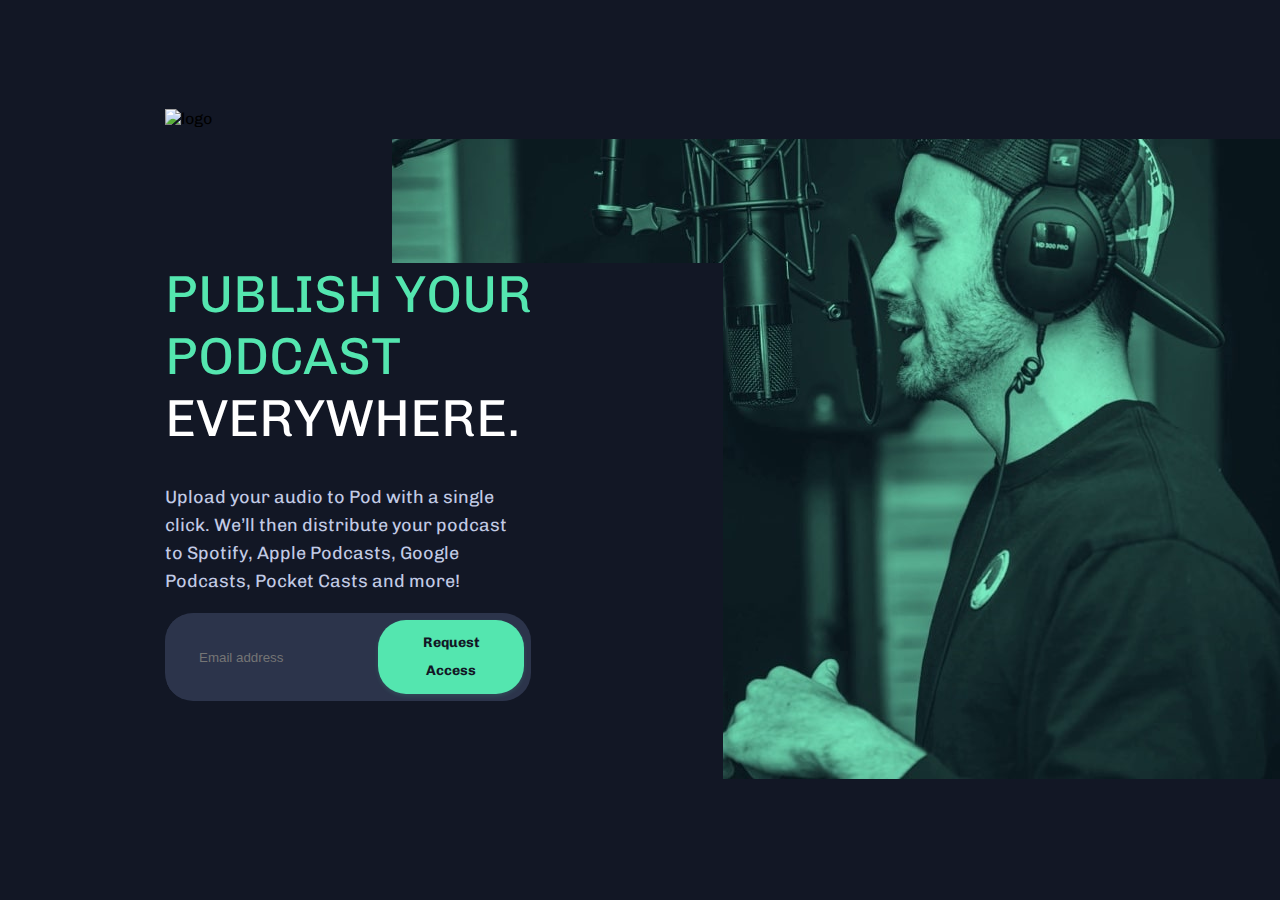
==== index.html @ a9c49633 "Pregledanje" ====
<!DOCTYPE html>
<html lang="en">

<head>
  <meta charset="UTF-8">
  <meta name="viewport" content="width=device-width, initial-scale=1.0">

  <link rel="icon" type="image/png" sizes="32x32" href="./assets/favicon-32x32.png">
  <link rel="stylesheet" href="./starter-code/style.css">
  <title>Pod request access</title>
</head>
<!-- proba -->

<body>
  <main>
    <img class="logo" src="./assets/desktop/logo.svg" alt="logo">
    <div class="container">
      <h1>Publish your podcast <span>everywhere.</span></h1>
      <p>Upload your audio to Pod with a single click.
        We’ll then distribute your podcast to Spotify,
        Apple Podcasts, Google Podcasts, Pocket Casts and more!</p>

      <form class="form">
        <input class="text" type="text" placeholder="Email address">
        <button class="request" type="button">Request Access</button>
      </form>
      <div class="label">
        <label class="message">Oops! Please check your email!</label>
      </div>

      <div class="logos">
        <img class="spotify" src="./assets/desktop/spotify.svg" alt="">
        <img class="apple" src="./assets/desktop/apple-podcast.svg" alt="">
        <img class="google" src="./assets/desktop/google-podcasts.svg" alt="">
        <img class="pocket" src="./assets/desktop/pocket-casts.svg" alt="">
      </div>
    </div>

  </main>
  <img src="./assets/desktop/bg-pattern-dots.svg" alt="" class="dots">



  <script src="./starter-code/script.js"></script>
</body>


</html>
---- starter-code/style.css ----
@import url('https://fonts.googleapis.com/css2?family=Chivo&display=swap');
body{
    margin: 0;
    padding: 0;
    box-sizing: border-box;
    background-color:  #121725;
    font-family: Chivo;
    height: 100vh;
    display: flex;
    justify-content: right;
    align-items: center;
    position: relative;
}
main{
    background-image: url(./assets/desktop/image-host.jpg);
    background-repeat: no-repeat;
    background-position: right top 30px;
    margin-left: 165px;
}
.container{
    width: 50%;
    background: #121725;
}
.container h1{
    font-family: Chivo;
    font-style: normal;
    font-weight: normal;
    font-size: 52px;
    line-height: 62px;   
    text-transform: uppercase;
    
    color: #54E6AF;
}
.container span{
    color: white;
}
.container p{
    font-family: Chivo;
    font-style: normal;
    font-weight: normal;
    font-size: 18px;
    line-height: 28px;
    color: #C2CBE5;
    width: 65%;
}
.logo{
    padding-bottom: 100px;
}
.form {
    display:flex;
    flex-direction:row;
    border:0;
    padding:2px;
    background: #2C344B;
    border-radius: 28px;
    overflow: hidden;
    width: 65%;
    justify-content: space-between;
    
  }
  
.form input {
    border:none;
    background: #2C344B;
    padding-top: 14px;
    padding-bottom: 14px;
    padding-left: 32px;
    color: white;
  }
  
.form input:focus {
    outline: none;
}
.form button:hover {
    background: #B3FFE2;
    cursor: pointer;
}
  
.form button {
    background: #54E6AF;
    box-shadow: 0px 2px 4px rgba(84, 230, 175, 0.14);
    border-radius: 28px;
    border: 0;
    font-family: Chivo;
    font-style: normal;
    font-weight: bold;
    font-size: 14px;
    line-height: 28px;
    color: #121725;
    margin-top: 5px;
    margin-bottom: 5px;
    margin-right: 5px;
    padding: 9px 27px;
  }
  .logos{
      display: flex;
      justify-content: space-between;
      align-items: center;
      margin-top: 90px;
  }
  .dots{
      position: absolute;
      bottom: 65px;
  }
.wrong .message{
    display: block;
    
}
.message{
    font-family: Chivo;
    font-style: normal;
    font-weight: normal;
    font-size: 12px;
    line-height: 14px;  
    color: #FB3E3E;
    margin-top: 5px;
    margin-left: 25px;
    display: none;
}

  

  /*-----------------
   RESPONSIVE DESIGN 
   ------------------*/

   @media screen and (max-height: 850px) {
       .dots{
          display: none; 
       }
   }
  @media screen and (max-width: 1273px) {
    .form {
        width: 80%;  
    }
  }
  @media screen and (max-width: 1065px) {
    .form {
        width: 95%;  
    }
  }
  @media screen and (max-width: 1020px){
      .container h1{
          font-size: 38px;
          line-height: 52px;
      }
  }
  /* TABLET */
  @media screen and (max-width: 923px) {
    body{
        justify-content: right;
        align-items: flex-start;
    }
    main{
        background-image: url(./assets/tablet/image-host.jpg);
        background-repeat: no-repeat;
        background-position: right;
        margin-left: 39px;
    }
    .container{
        width: 80%;
    }
    .logo{
        padding-top: 50px;
    }
    .container h1{
        font-size: 48px;
    }
    .dots{
        bottom: 0%;
        left: 4%;
    }
  }
  /* MOBILE */
  @media screen and (max-width: 525px) {
    body{ 
        display: block;
        background: url(./assets/mobile/image-host.jpg);
        background-repeat: no-repeat;
        background-size: cover;
    }
    body::before{
        content: "";
        background-color: #121725;
        position: absolute;
        top: 0;
        left: 0;
        right: 0;
        bottom: 0;
        opacity: 0.9;
    }
    .logo{
        height: 56px;
        width: 134.85px;
        margin-bottom: 10px;
        padding-bottom: 0;
    }
    main{
        background-image: none;
        margin: 0;
        background-position: top;
        display: flex;
        flex-direction: column;
        align-items: center;
        position: relative;
        
    }
    .container{
        background: none;
        display: flex;
        flex-direction: column;
        width: 90%;
    }
    .container h1{
        font-size: 26px;
        text-align: center;
        order: 1;
        line-height: 38px;
    }
    .container p{
        padding: 0;
        margin: 0;
        text-align: center;
        width: 100%;
        order: 2;
    }

    .form{
        flex-direction: column;
        background: none;
        order: 4;
        margin-bottom: 0;
        width: 100%;
    }
    .form input{
        background: #2C344B;
        border-radius: 28px;
        margin-bottom: 11px;
    }
    
    .form button{
        margin-right: 0;
    }
    .label{
        order: 5;
    }
    .logos {
        order: 3;
        margin: 50px 0;
    }
    .logos .spotify{
        height: 17px;
        width: 56px;
    }
    .logos .apple{
        height: 17px;
        width: 45px;
    }
    .logos .google{
        height: 11px;
        width: 73px;
    }
    .logos .pocket{
        height: 15px;
        width: 77px;
    }
    
    .dots{
          display: none;
    }
  }
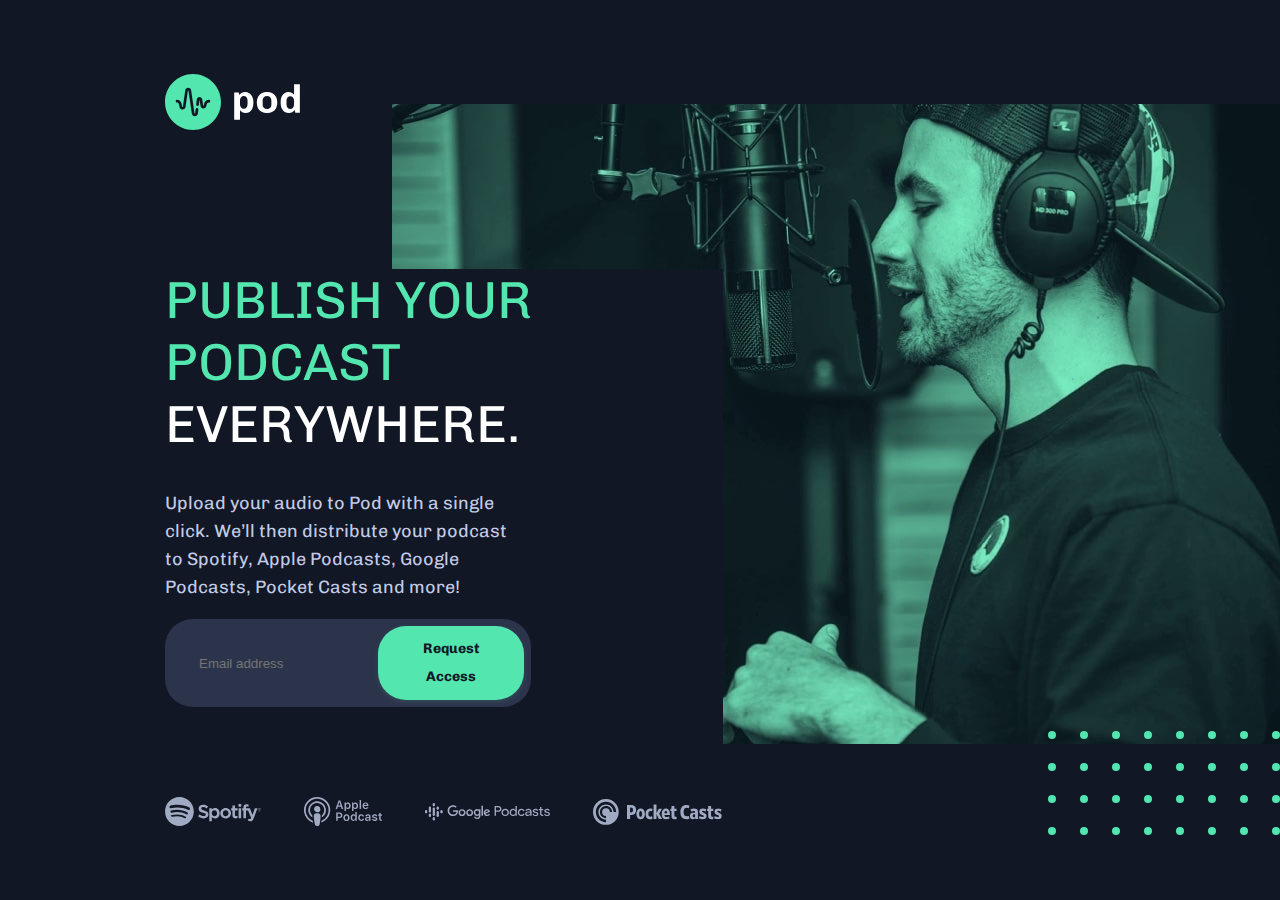
==== commit 3e51580f: "Ispravka" ====
--- a/index.html
+++ b/index.html
@@ -13,7 +13,7 @@
 
 <body>
   <main>
-    <img class="logo" src="./assets/desktop/logo.svg" alt="logo">
+    <img class="logo" src="./starter-code/assets/desktop/logo.svg" alt="logo">
     <div class="container">
       <h1>Publish your podcast <span>everywhere.</span></h1>
       <p>Upload your audio to Pod with a single click.
@@ -29,15 +29,15 @@
       </div>
 
       <div class="logos">
-        <img class="spotify" src="./assets/desktop/spotify.svg" alt="">
-        <img class="apple" src="./assets/desktop/apple-podcast.svg" alt="">
-        <img class="google" src="./assets/desktop/google-podcasts.svg" alt="">
-        <img class="pocket" src="./assets/desktop/pocket-casts.svg" alt="">
+        <img class="spotify" src="./starter-code/assets/desktop/spotify.svg" alt="">
+        <img class="apple" src="./starter-code/assets/desktop/apple-podcast.svg" alt="">
+        <img class="google" src="./starter-code/assets/desktop/google-podcasts.svg" alt="">
+        <img class="pocket" src="./starter-code/assets/desktop/pocket-casts.svg" alt="">
       </div>
     </div>
 
   </main>
-  <img src="./assets/desktop/bg-pattern-dots.svg" alt="" class="dots">
+  <img src="./starter-code/assets/desktop/bg-pattern-dots.svg" alt="" class="dots">
 
 
 
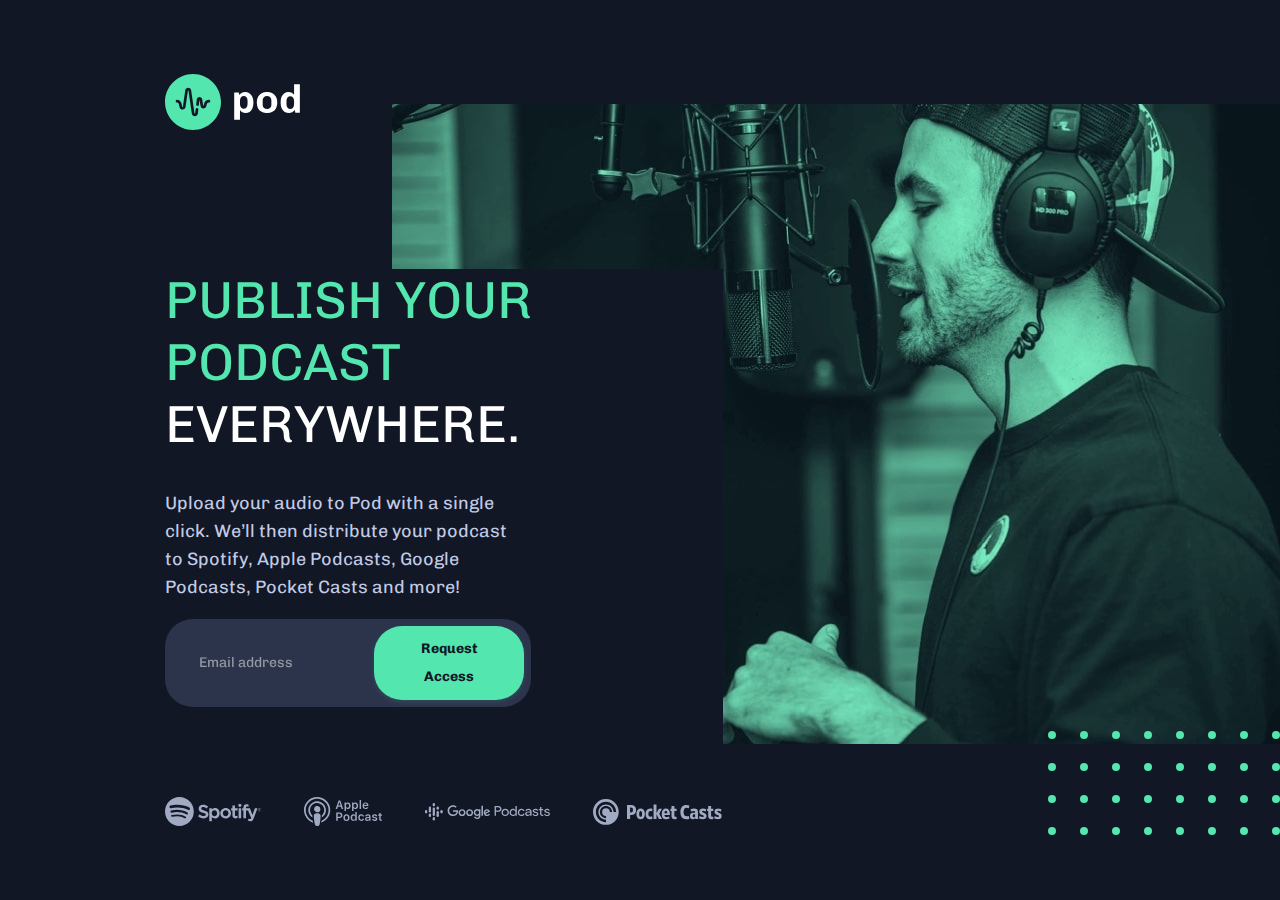
==== commit 7ee3816b: "Resavanje zahteva" ====
--- a/index.html
+++ b/index.html
@@ -5,7 +5,7 @@
   <meta charset="UTF-8">
   <meta name="viewport" content="width=device-width, initial-scale=1.0">
 
-  <link rel="icon" type="image/png" sizes="32x32" href="./assets/favicon-32x32.png">
+  <link rel="icon" type="image/png" sizes="32x32" href="./starter-code/assets/favicon-32x32.png">
   <link rel="stylesheet" href="./starter-code/style.css">
   <title>Pod request access</title>
 </head>
@@ -20,7 +20,7 @@
         We’ll then distribute your podcast to Spotify,
         Apple Podcasts, Google Podcasts, Pocket Casts and more!</p>
 
-      <form class="form">
+      <form class="form" onsubmit="return false">
         <input class="text" type="text" placeholder="Email address">
         <button class="request" type="button">Request Access</button>
       </form>
--- a/starter-code/style.css
+++ b/starter-code/style.css
@@ -66,7 +66,23 @@
     padding-bottom: 14px;
     padding-left: 32px;
     color: white;
-  }
+
+    font-family: "Chivo";
+    font-style: normal;
+    font-weight: normal;
+    font-size: 14px;
+    line-height: 28px;
+}
+.form input::placeholder{
+    font-family: Chivo;
+    font-style: normal;
+    font-weight: normal;
+    font-size: 14px;
+    line-height: 28px;
+    color: #FFFFFF;
+    mix-blend-mode: normal;
+    opacity: 0.5;
+}
   
 .form input:focus {
     outline: none;
@@ -124,22 +140,47 @@
    RESPONSIVE DESIGN 
    ------------------*/
 
-   @media screen and (max-height: 850px) {
+@media screen and (min-width: 1600px) {
+    .container h1{
+        font-size: 80px;
+        font-family: Chivo;
+        font-style: normal;
+        font-weight: normal;
+        line-height: 62px;   
+        text-transform: uppercase;
+    }
+    .container{
+        height: auto;
+    }
+    main{
+        background-size: contain;
+    }
+}
+@media screen and (max-height: 850px) {
        .dots{
           display: none; 
        }
-   }
-  @media screen and (max-width: 1273px) {
+}
+@media screen and (max-width: 1273px) {
     .form {
         width: 80%;  
     }
-  }
-  @media screen and (max-width: 1065px) {
+    .container p{
+        width: 80%;
+    }
+    .logos{
+        width: 80%;
+    }
+}
+@media screen and (max-width: 1065px) {
     .form {
         width: 95%;  
     }
-  }
-  @media screen and (max-width: 1020px){
+    .container p{
+        width: 95%;
+    }
+}
+@media screen and (max-width: 1020px){
       .container h1{
           font-size: 38px;
           line-height: 52px;
@@ -160,6 +201,12 @@
     .container{
         width: 80%;
     }
+    .container p{
+        width: 65%;
+    }
+    .container .form{
+        width: 65%;
+    }
     .logo{
         padding-top: 50px;
     }
@@ -171,7 +218,28 @@
         left: 4%;
     }
   }
+  @media screen and (max-width: 721px) {
+    .container p{
+        width: 80%;
+    }
+    .container .form{
+        width: 80%;
+    }
+  }
+  @media screen and (max-width: 592px) {
+    .container p{
+        width: 95%;
+    }
+    .container .form{
+        width: 100%;
+    }
+  }
   /* MOBILE */
+  @media screen and (max-height: 654px) {
+      body{
+          height: auto;
+      }
+  }
   @media screen and (max-width: 525px) {
     body{ 
         display: block;
@@ -195,6 +263,9 @@
         margin-bottom: 10px;
         padding-bottom: 0;
     }
+    .logos{
+        width: 100%;
+    }
     main{
         background-image: none;
         margin: 0;
@@ -225,7 +296,7 @@
         order: 2;
     }
 
-    .form{
+    .container .form{
         flex-direction: column;
         background: none;
         order: 4;
